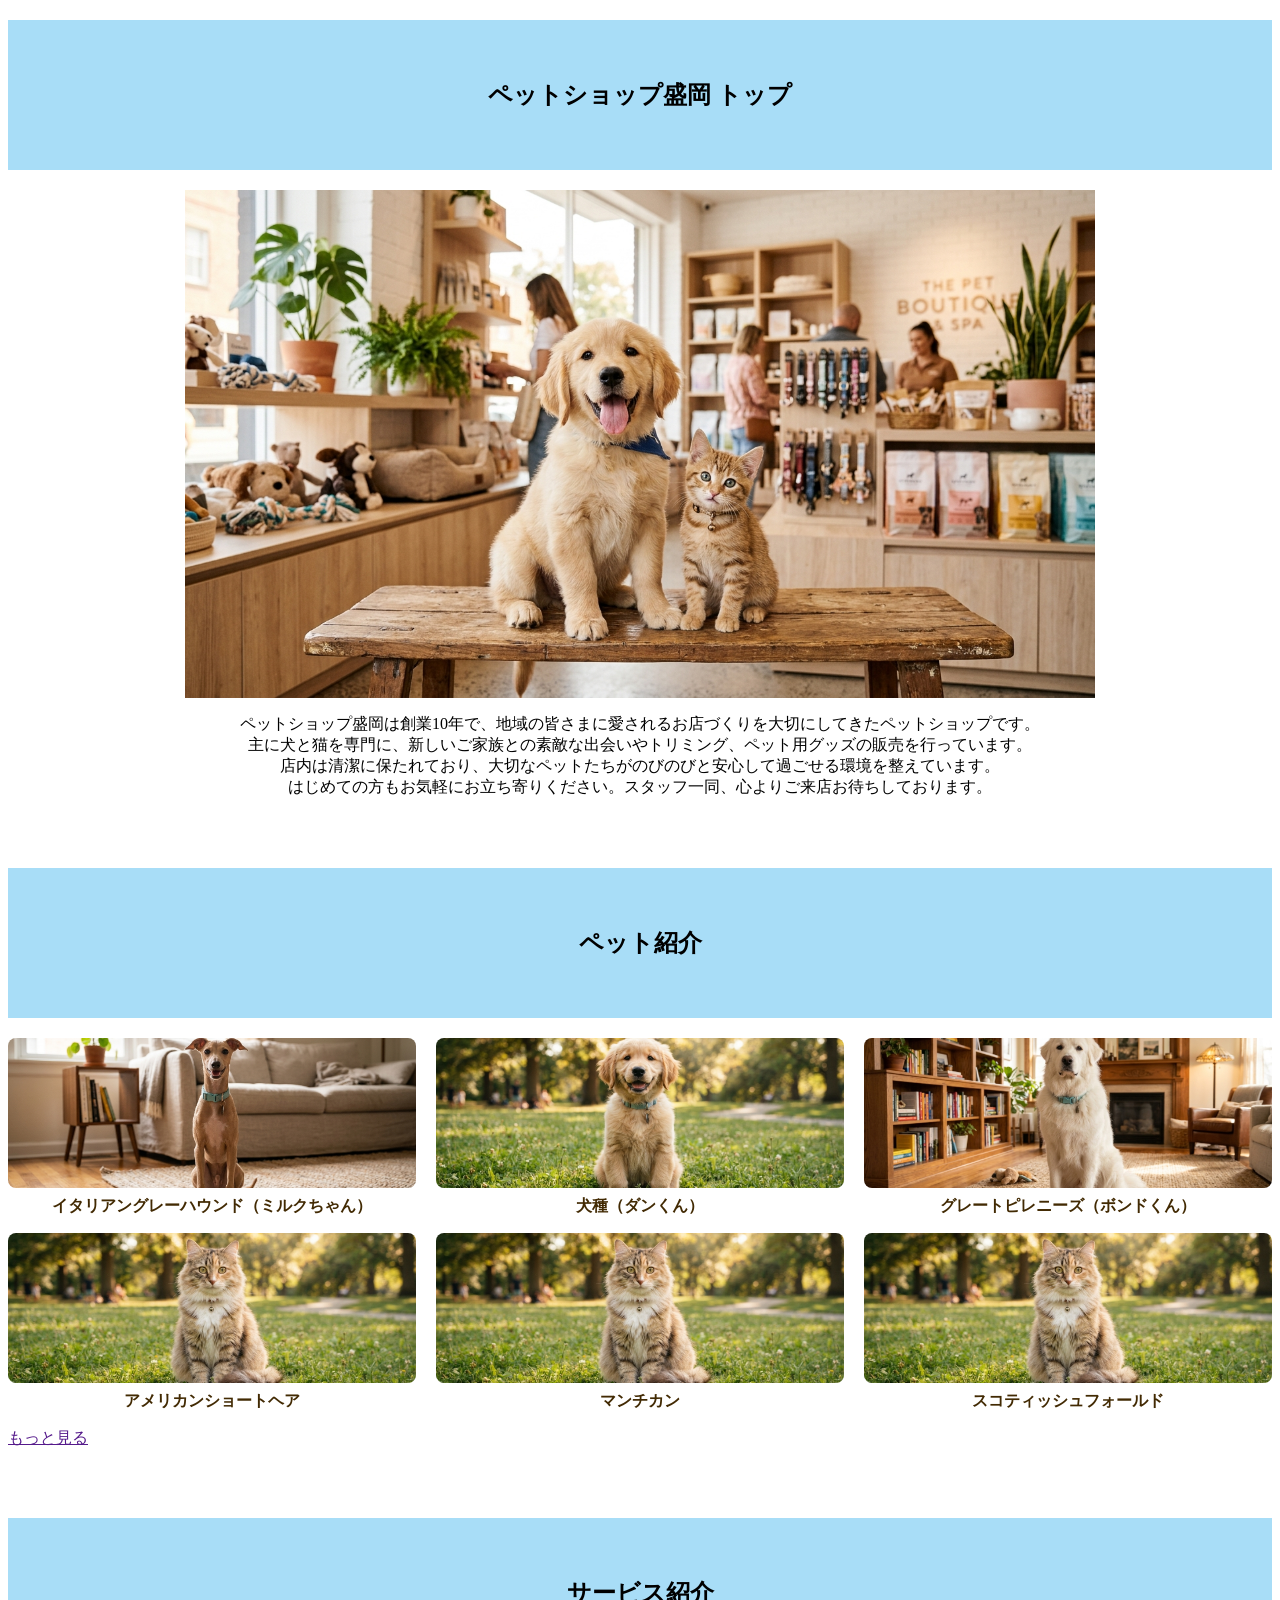
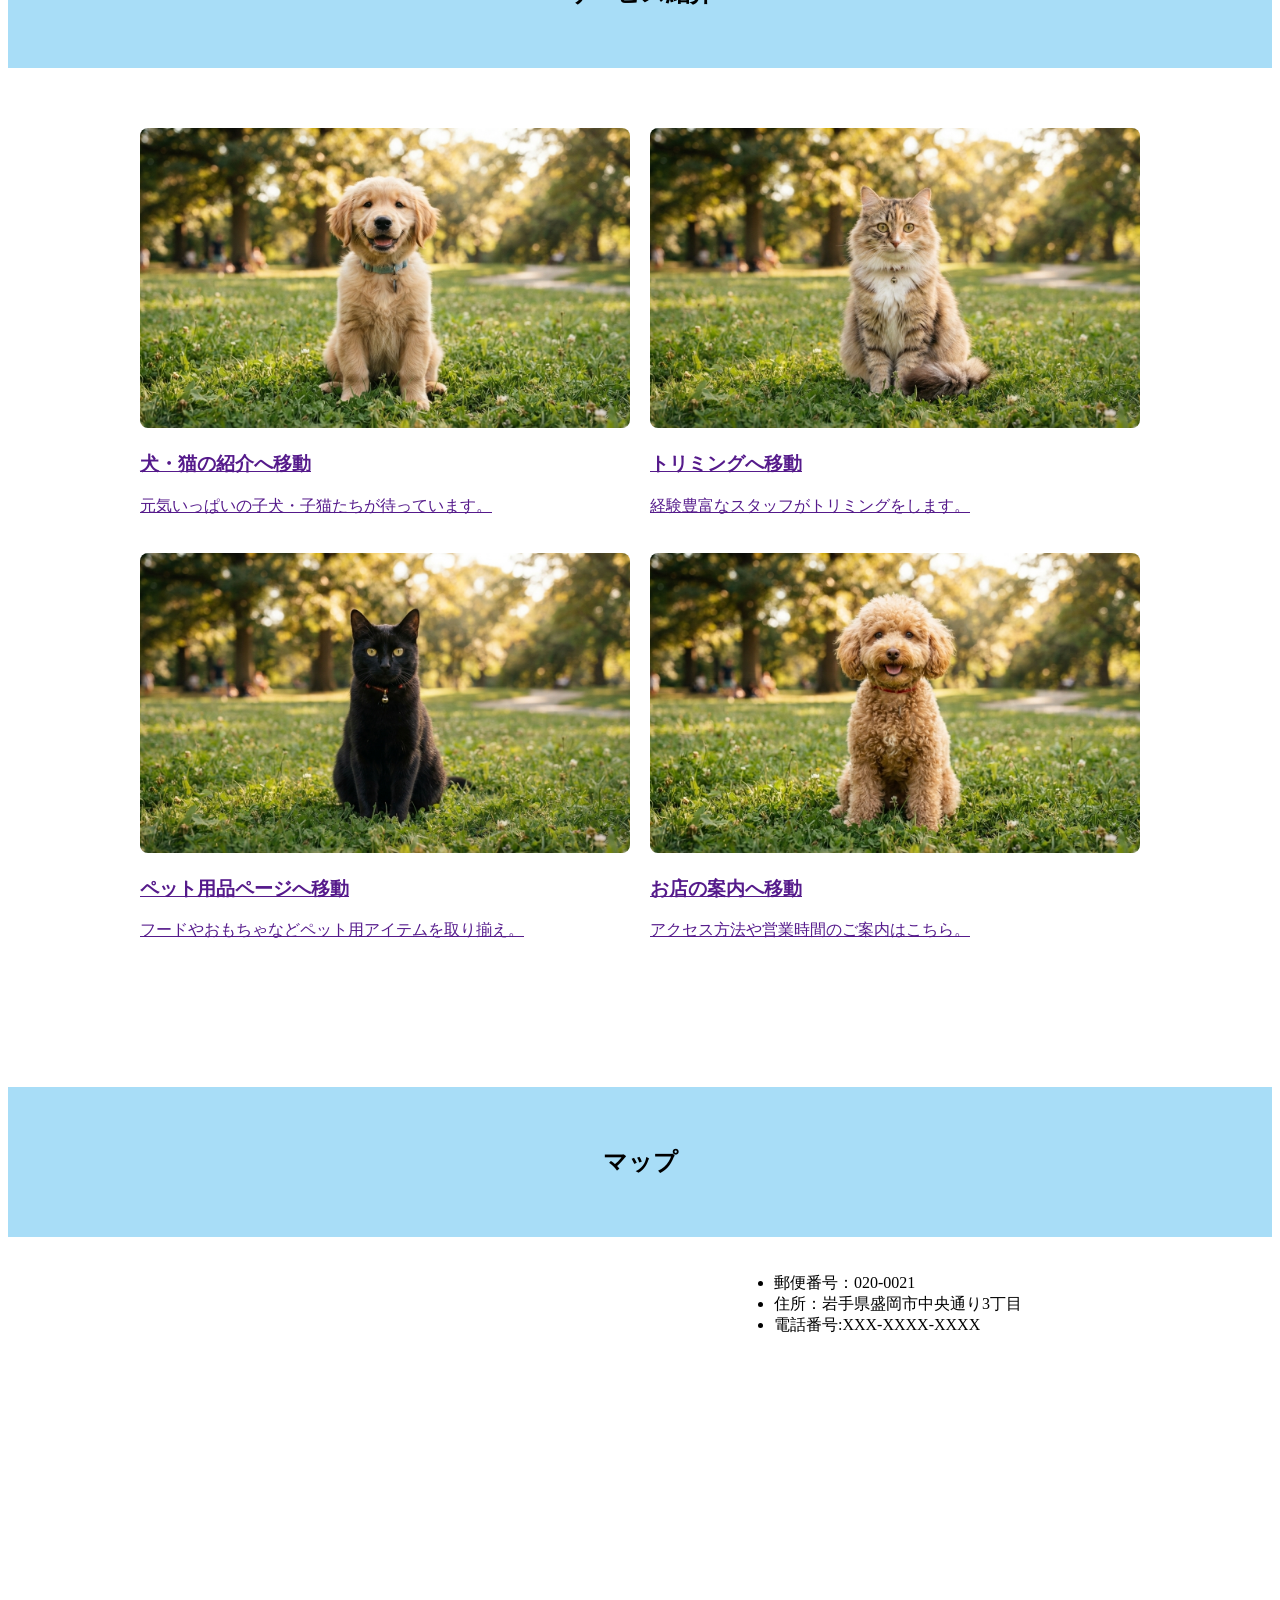
==== index.html @ 362779f0 "レイアウト、CSSなど調整" ====
<!DOCTYPE html>
<html lang="ja">
<head>
    <meta charset="UTF-8">
    <meta name="viewport" content="width=device-width, initial-scale=1.0">
    <title>ペットショップ盛岡</title>
    <link rel="stylesheet" href="css/index.css">
</head>
<body>
    <main>
        <section class="introduction">
            <h1>ペットショップ盛岡 トップ</h1>
            <img src="images/topHero.jpg" alt="犬と猫の画像">
            <p>ペットショップ盛岡は創業10年で、地域の皆さまに愛されるお店づくりを大切にしてきたペットショップです。<br>
            主に犬と猫を専門に、新しいご家族との素敵な出会いやトリミング、ペット用グッズの販売を行っています。<br>
            店内は清潔に保たれており、大切なペットたちがのびのびと安心して過ごせる環境を整えています。<br>
            はじめての方もお気軽にお立ち寄りください。スタッフ一同、心よりご来店お待ちしております。<br>
            </p>
        </section>
        
        <section class="pickUp">
            <h1>ペット紹介</h1>
            
            <section class="dogs">
                <div class="card">
                    <img src="images/dog4.jpg" alt="犬の画像4">
                    <p>イタリアングレーハウンド（ミルクちゃん）</p>
                </div>

                <div class="card">
                    <img src="images/dog1.jpg" alt="犬の画像1">
                    <p>犬種（ダンくん）</p>
                </div>

                <div class="card">
                    <img src="images/dog5.jpg" alt="犬の画像5">
                    <p>グレートピレニーズ（ボンドくん）</p>
                </div>
            </section>

            <section class="cats">
                <div class="card">
                    <img src="images/cat1.jpg" alt="猫の画像1">
                    <p>アメリカンショートヘア</p>
                </div>
                
                <div class="card">
                    <img src="images/cat1.jpg" alt="猫の画像1">
                    <p>マンチカン</p>
                </div>
                
                <div class="card">
                    <img src="images/cat1.jpg" alt="猫の画像1">
                    <p>スコティッシュフォールド</p>
                </div>
            </section>

            <a href="" class="moreLink">もっと見る</a>
        </section>

        <!-- 子犬・子猫の紹介／トリミング／ペット用品／お店の案内 へ飛ぶリンク -->
        <section class="serviceIntroduction">
            <h1>サービス紹介</h1>
            
            <!-- ▼ この箱（serviceList）1つの中に、4つのカードを入れる ▼ -->
            <div class="serviceList">
                <a href="" class="serviceCard">
                    <img src="images/dog1.jpg" alt="犬・猫の紹介">
                    <h3>犬・猫の紹介へ移動</h3>
                    <p>元気いっぱいの子犬・子猫たちが待っています。</p>
                </a>

                <a href="" class="serviceCard">
                    <img src="images/cat1.jpg" alt="トリミング">
                    <h3>トリミングへ移動</h3>
                    <p>経験豊富なスタッフがトリミングをします。</p>
                </a>

                <a href="" class="serviceCard">
                    <img src="images/cat2.jpg" alt="ペット用品">
                    <h3>ペット用品ページへ移動</h3>
                    <p>フードやおもちゃなどペット用アイテムを取り揃え。</p>
                </a>

                <a href="" class="serviceCard">
                    <img src="images/dog2.jpg" alt="お店の案内">
                    <h3>お店の案内へ移動</h3>
                    <p>アクセス方法や営業時間のご案内はこちら。</p>
                </a>
            </div>
            <!-- ▲ ここまで ▲ -->
        </section>

        <section class="access">
            <h1>マップ</h1>
            <div class="access-content">
                <iframe src="https://www.google.com/maps/embed?pb=!1m18!1m12!1m3!1d3069.5515975599046!2d141.14021717469!3d39.70478479866505!2m3!1f0!2f0!3f0!3m2!1i1024!2i768!4f13.1!3m3!1m2!1s0x5f857630971ceb65%3A0xa71278d9c8f84080!2zTUNM55ub5bKh5oOF5aCx44OT44K444ON44K577yG44OH44K244Kk44Oz5bCC6ZaA5a2m5qChIOODh-OCtuOCpOODs-aDheWgsemkqA!5e0!3m2!1sja!2sjp!4v1793841019480!5m2!1sja!2sjp" width="600" height="450" style="border:0;" allowfullscreen="" loading="lazy" referrerpolicy="strict-origin-when-cross-origin"></iframe>
                <ul>
                    <li>郵便番号：020-0021</li>
                    <li>住所：岩手県盛岡市中央通り3丁目</li>
                    <li>電話番号:XXX-XXXX-XXXX</li>
                </ul>
            </div>
        </section>
    </main>
</body>
</html>
---- css/index.css ----
h2, h1 {
    text-align: center;
}

.introduction img{
    width: 72%;
    display: block;
    margin: 0 auto;
}

.introduction h1{
    background-color: #A8DDF7;
    height: 150px;
    display: flex;
    justify-content: center; /* 左右の真ん中へ */
    align-items: center;     /* 上下の真ん中へ */
}

.introduction p{
    text-align: center;
    padding-bottom: 50px;
}

.pickUp{
    padding-bottom: 50px;
}

.pickUp h1{
    background-color: #A8DDF7;
    height: 150px;
    display: flex;
    justify-content: center; /* 左右の真ん中へ */
    align-items: center;     /* 上下の真ん中へ */
}

.pickUp p{
    color: #422A03;
}

.dogs, .cats {
    display: flex; /* 横並び */
    justify-content: center; /*中央揃え*/
    gap: 20px;
}

.card {
    display: flex;
    flex-direction: column; /* 上下に並べる */
    align-items: center;    /* 中央揃え */
    width: 500px;           /* カード幅 */
}

.card img {
    width: 100%;            /* カード幅いっぱいに拡大 */
    height: 150px;
    object-fit: cover;
    border-radius: 8px;
}

.card p {
    margin-top: 8px;
    font-weight: bold;
    text-align: center;
}

/* セクション全体（見出しとリストを縦に並べ、全体を中央へ） */
.serviceIntroduction {
    padding-bottom: 50px;
}

.serviceIntroduction h1{
    background-color: #A8DDF7;
    height: 150px;
    display: flex;
    justify-content: center; /* 左右の真ん中へ */
    align-items: center;     /* 上下の真ん中へ */
}


/* カードを2列（上段2つ・下段2つ）に並べる */
.serviceList {
    max-width: 1000px; /* 全体の最大幅（お好みで調整してください） */
    margin: 60px auto; /* 上下に余白、左右autoで中央配置 */
    padding: 0 20px;

    display: grid;
    grid-template-columns: repeat(2, 1fr); /* 同じ幅で2列にする */
    gap: 20px; /* カード同士の隙間 */
}

.serviceList img {
    width: 100%;
    height: 300px;
    object-fit: cover; /* 画像が縦横に引き伸ばされるのを防ぐ */
    border-radius: 8px;
}

.access h1{
    background-color: #A8DDF7;
    height: 150px;
    display: flex;
    justify-content: center; /* 左右の真ん中へ */
    align-items: center;     /* 上下の真ん中へ */
}

.access-content {
    display: flex;
    justify-content: center; /* 全体を左右の中央に配置 */
    gap: 40px;               /* 地図とリストの間の余白 */
    max-width: 1000px;
    padding: 0 50px;
}

/* 地図の調整 */
.access iframe {
    width: 600px;
    height: 400px;
    border-radius: 8px;
}
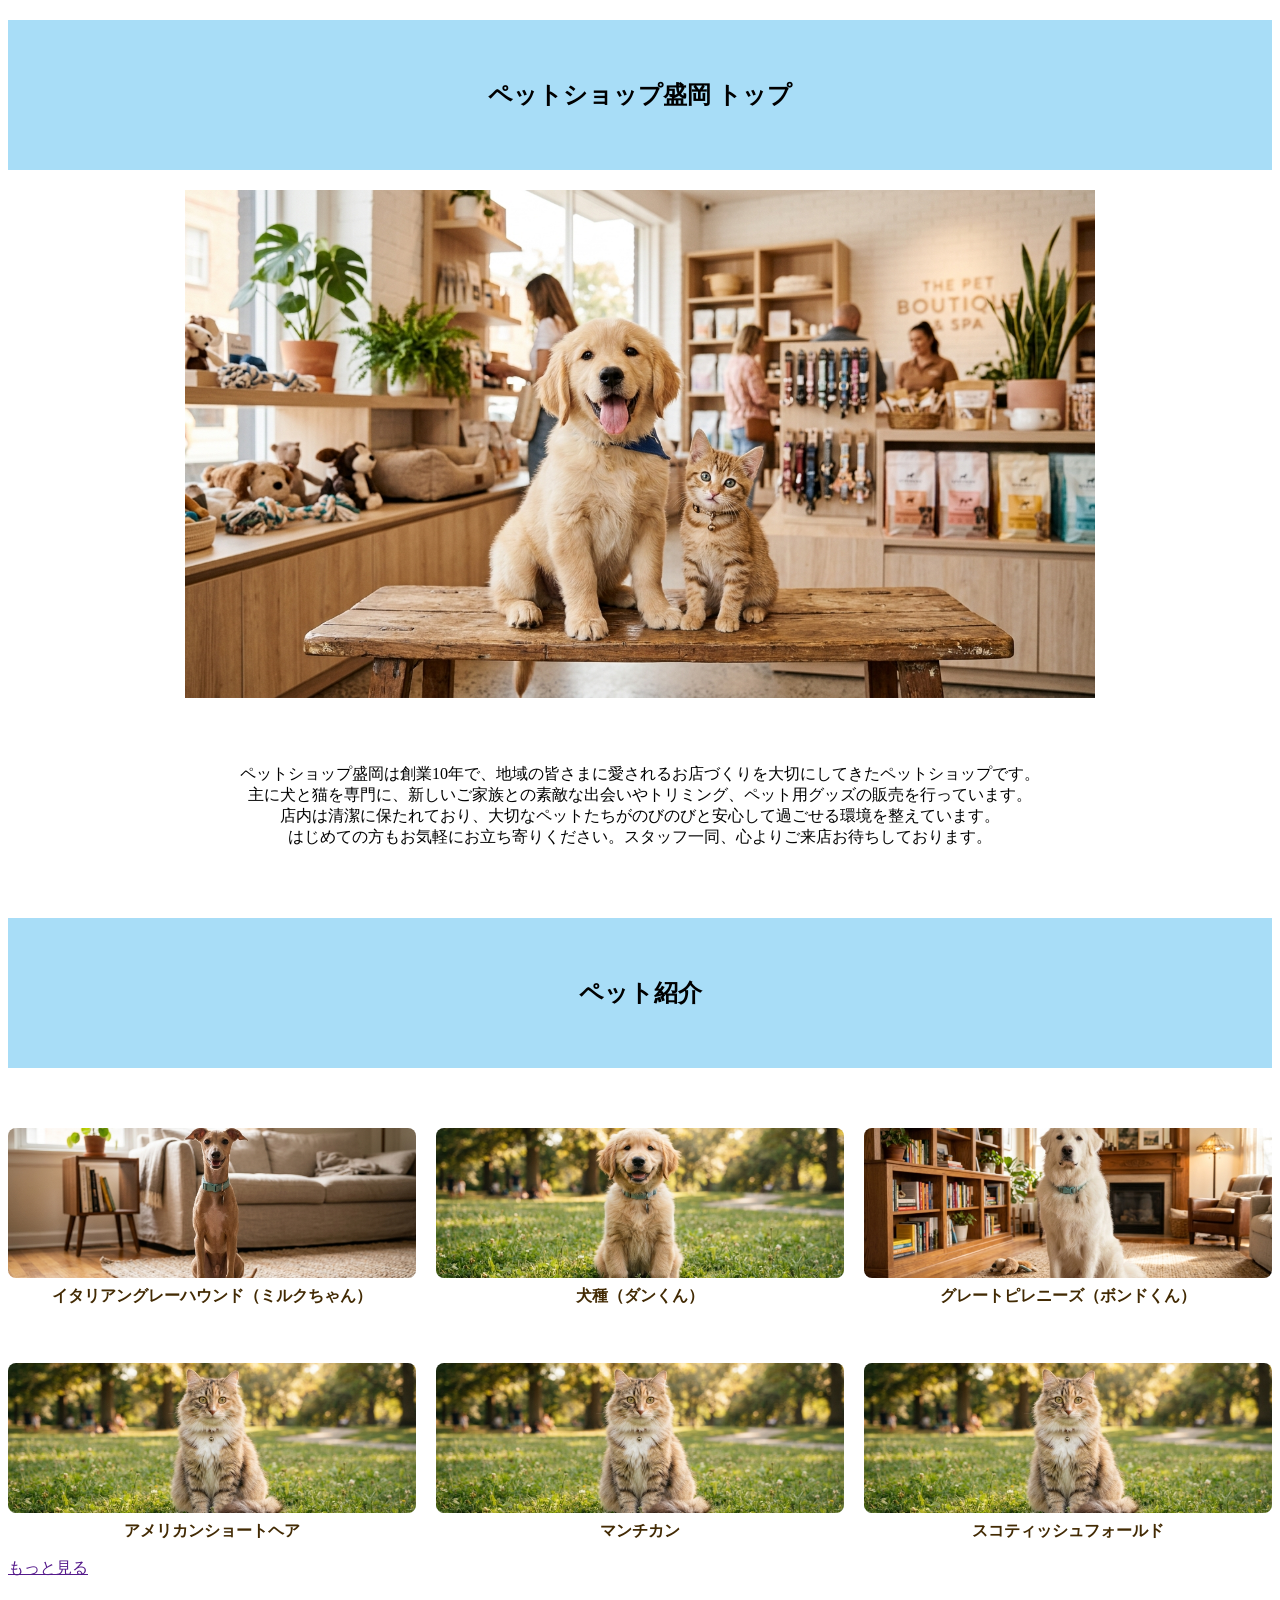
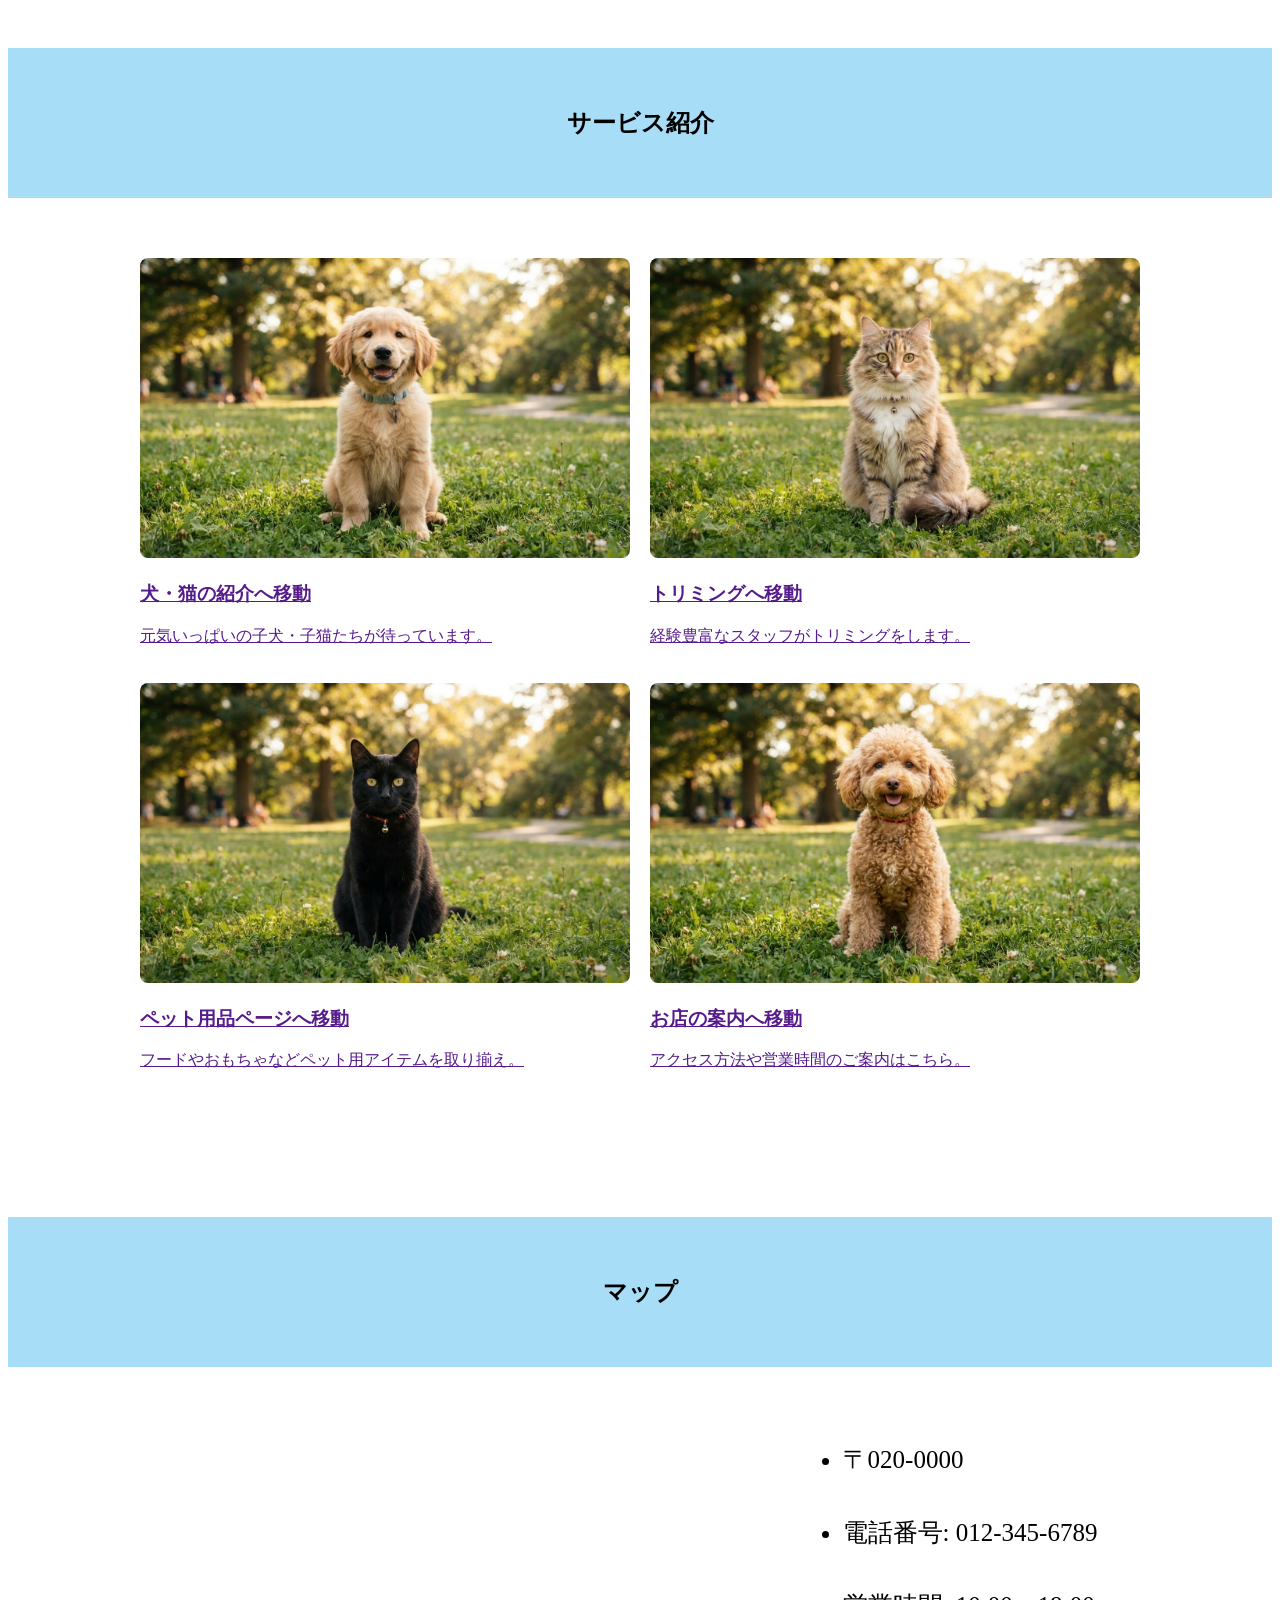
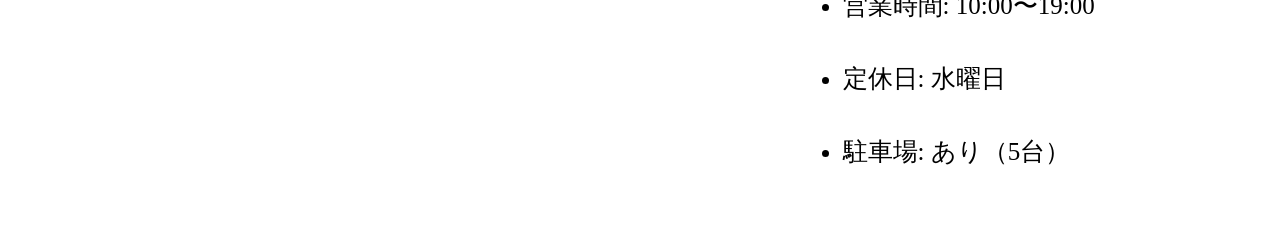
==== commit ac95982d: "アクセスの説明追加。その他パディングなどの調整。" ====
--- a/index.html
+++ b/index.html
@@ -96,9 +96,11 @@
             <div class="access-content">
                 <iframe src="https://www.google.com/maps/embed?pb=!1m18!1m12!1m3!1d3069.5515975599046!2d141.14021717469!3d39.70478479866505!2m3!1f0!2f0!3f0!3m2!1i1024!2i768!4f13.1!3m3!1m2!1s0x5f857630971ceb65%3A0xa71278d9c8f84080!2zTUNM55ub5bKh5oOF5aCx44OT44K444ON44K577yG44OH44K244Kk44Oz5bCC6ZaA5a2m5qChIOODh-OCtuOCpOODs-aDheWgsemkqA!5e0!3m2!1sja!2sjp!4v1793841019480!5m2!1sja!2sjp" width="600" height="450" style="border:0;" allowfullscreen="" loading="lazy" referrerpolicy="strict-origin-when-cross-origin"></iframe>
                 <ul>
-                    <li>郵便番号：020-0021</li>
-                    <li>住所：岩手県盛岡市中央通り3丁目</li>
-                    <li>電話番号:XXX-XXXX-XXXX</li>
+                    <li>〒020-0000</li>
+                    <li>電話番号: 012-345-6789</li>
+                    <li>営業時間: 10:00〜19:00</li>
+                    <li>定休日: 水曜日</li>
+                    <li>駐車場: あり（5台）</li>
                 </ul>
             </div>
         </section>
--- a/css/index.css
+++ b/css/index.css
@@ -19,6 +19,7 @@
 .introduction p{
     text-align: center;
     padding-bottom: 50px;
+    padding-top: 50px;
 }
 
 .pickUp{
@@ -45,6 +46,7 @@
 
 .card {
     display: flex;
+    padding-top: 40px;
     flex-direction: column; /* 上下に並べる */
     align-items: center;    /* 中央揃え */
     width: 500px;           /* カード幅 */
@@ -63,7 +65,6 @@
     text-align: center;
 }
 
-/* セクション全体（見出しとリストを縦に並べ、全体を中央へ） */
 .serviceIntroduction {
     padding-bottom: 50px;
 }
@@ -77,14 +78,13 @@
 }
 
 
-/* カードを2列（上段2つ・下段2つ）に並べる */
 .serviceList {
-    max-width: 1000px; /* 全体の最大幅（お好みで調整してください） */
+    max-width: 1000px; /* 全体の最大幅 */
     margin: 60px auto; /* 上下に余白、左右autoで中央配置 */
     padding: 0 20px;
 
     display: grid;
-    grid-template-columns: repeat(2, 1fr); /* 同じ幅で2列にする */
+    grid-template-columns: 1fr 1fr; /* 同じ幅で2列にする */
     gap: 20px; /* カード同士の隙間 */
 }
 
@@ -106,9 +106,14 @@
 .access-content {
     display: flex;
     justify-content: center; /* 全体を左右の中央に配置 */
-    gap: 40px;               /* 地図とリストの間の余白 */
-    max-width: 1000px;
+    gap: 20px;               /* 地図とリストの間の余白 */
     padding: 0 50px;
+    padding-top: 40px;
+}
+
+.access-content li{
+    font-size: 25px;
+    padding-bottom: 40px;
 }
 
 /* 地図の調整 */
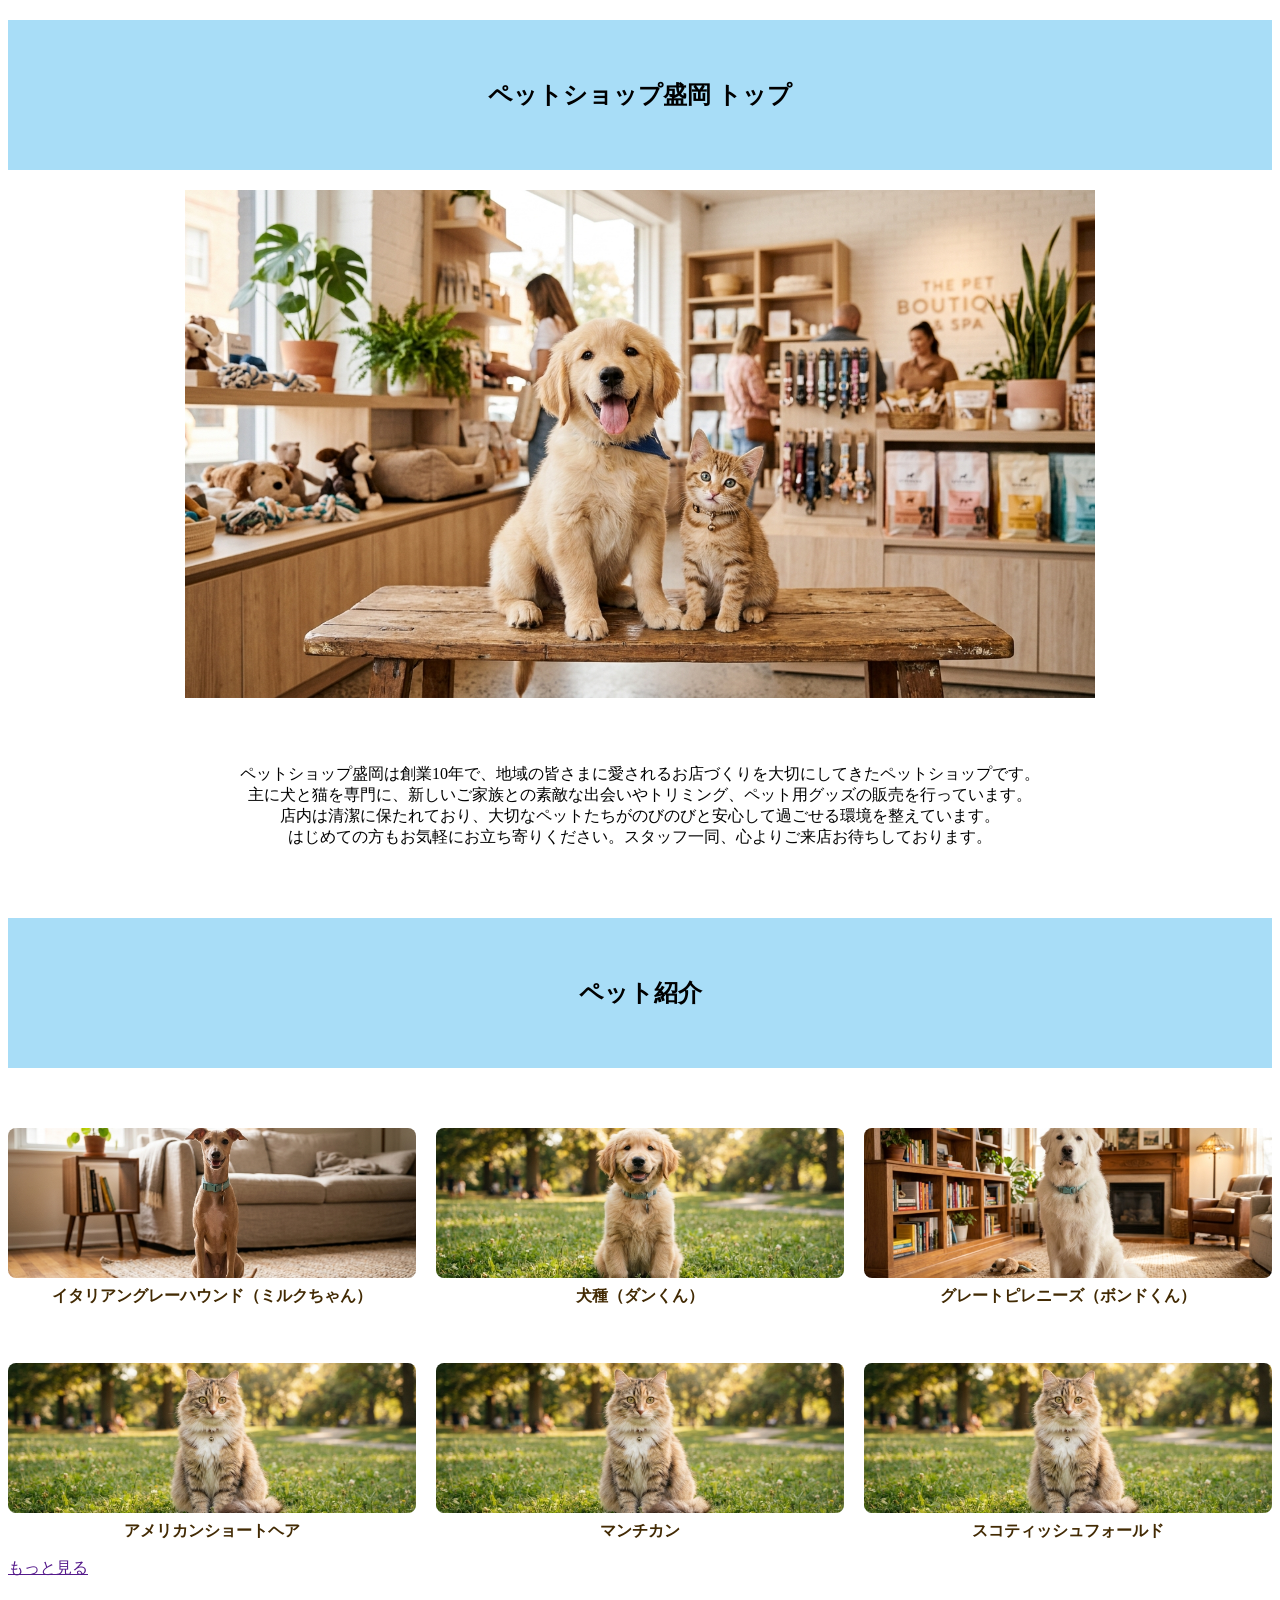
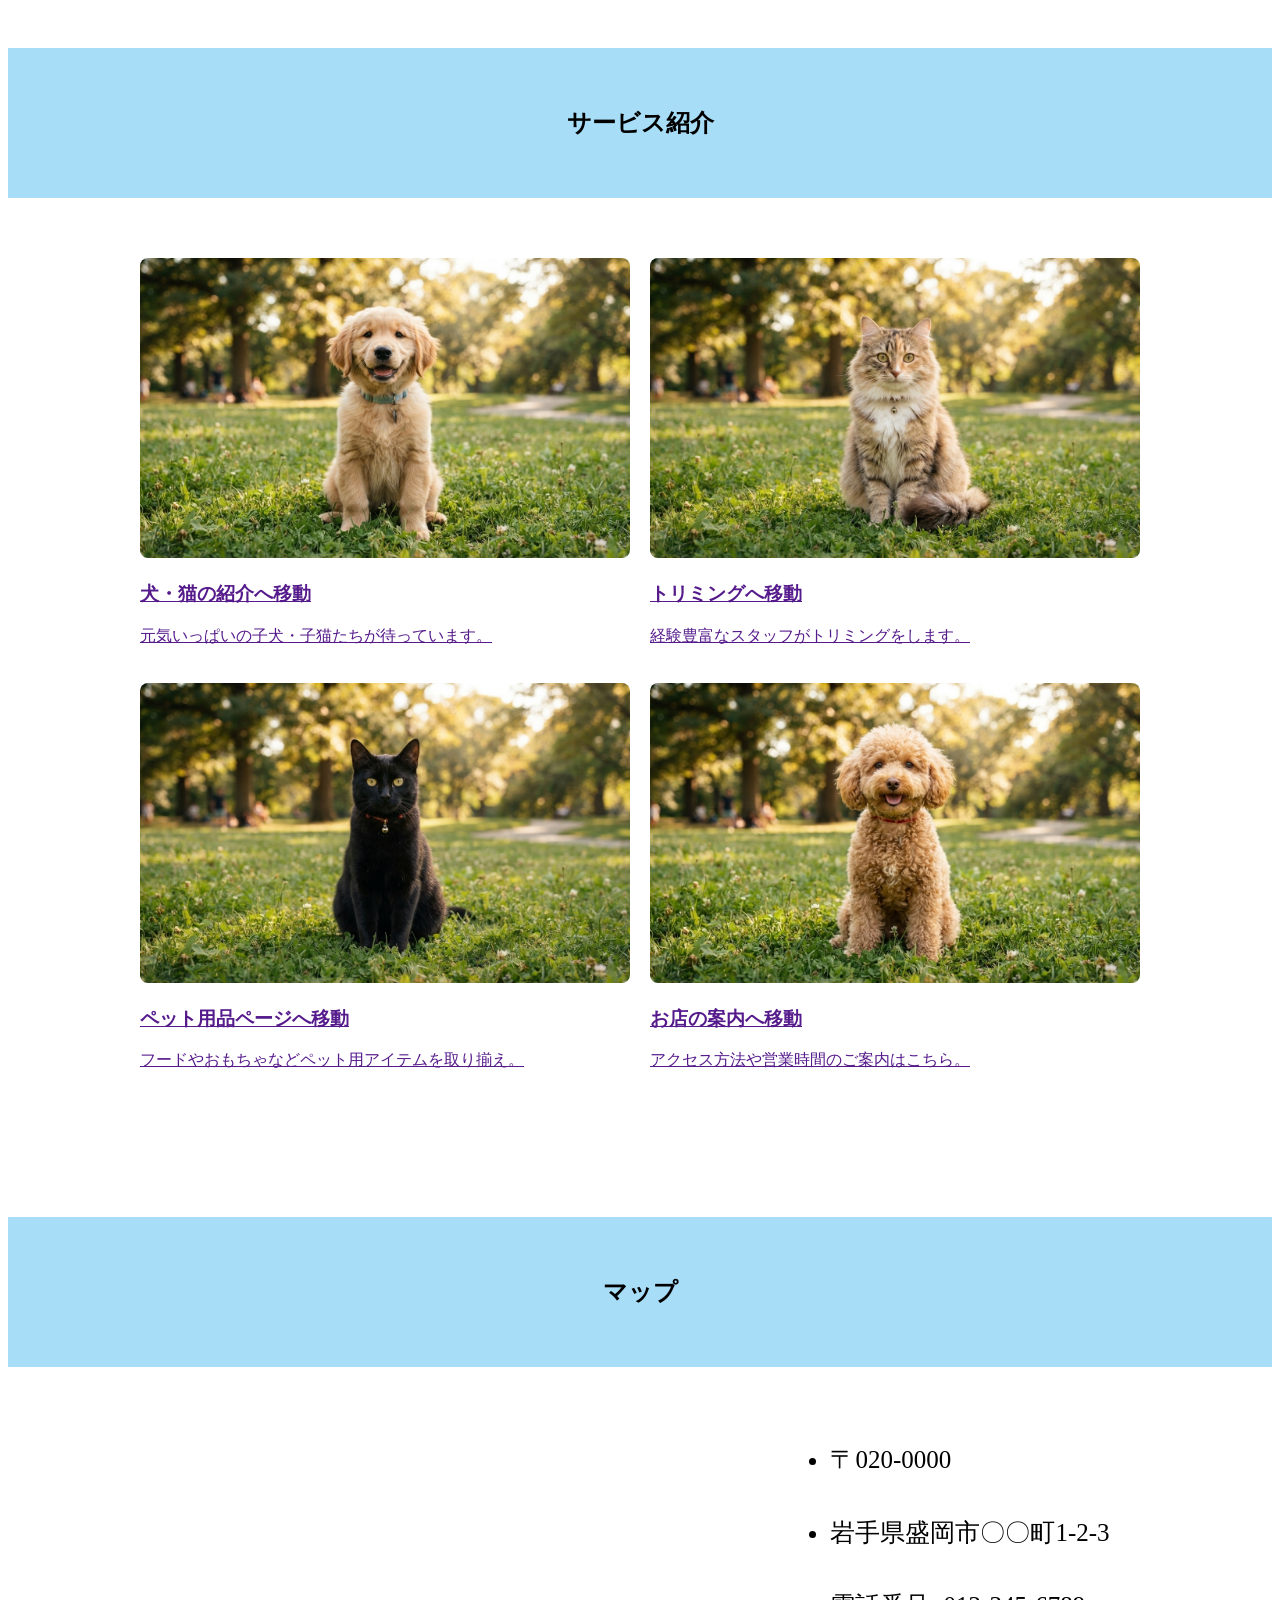
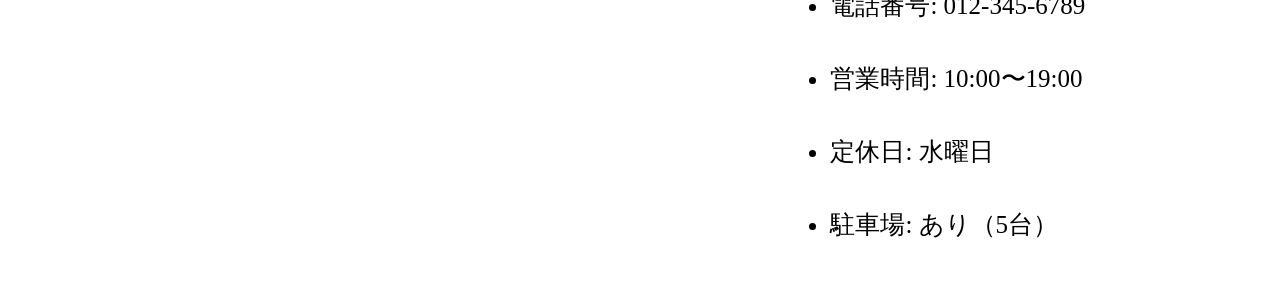
==== commit 60a6d4f9: "アクセスに住所追加" ====
--- a/index.html
+++ b/index.html
@@ -97,6 +97,7 @@
                 <iframe src="https://www.google.com/maps/embed?pb=!1m18!1m12!1m3!1d3069.5515975599046!2d141.14021717469!3d39.70478479866505!2m3!1f0!2f0!3f0!3m2!1i1024!2i768!4f13.1!3m3!1m2!1s0x5f857630971ceb65%3A0xa71278d9c8f84080!2zTUNM55ub5bKh5oOF5aCx44OT44K444ON44K577yG44OH44K244Kk44Oz5bCC6ZaA5a2m5qChIOODh-OCtuOCpOODs-aDheWgsemkqA!5e0!3m2!1sja!2sjp!4v1793841019480!5m2!1sja!2sjp" width="600" height="450" style="border:0;" allowfullscreen="" loading="lazy" referrerpolicy="strict-origin-when-cross-origin"></iframe>
                 <ul>
                     <li>〒020-0000</li>
+                    <li>岩手県盛岡市〇〇町1-2-3</li>
                     <li>電話番号: 012-345-6789</li>
                     <li>営業時間: 10:00〜19:00</li>
                     <li>定休日: 水曜日</li>
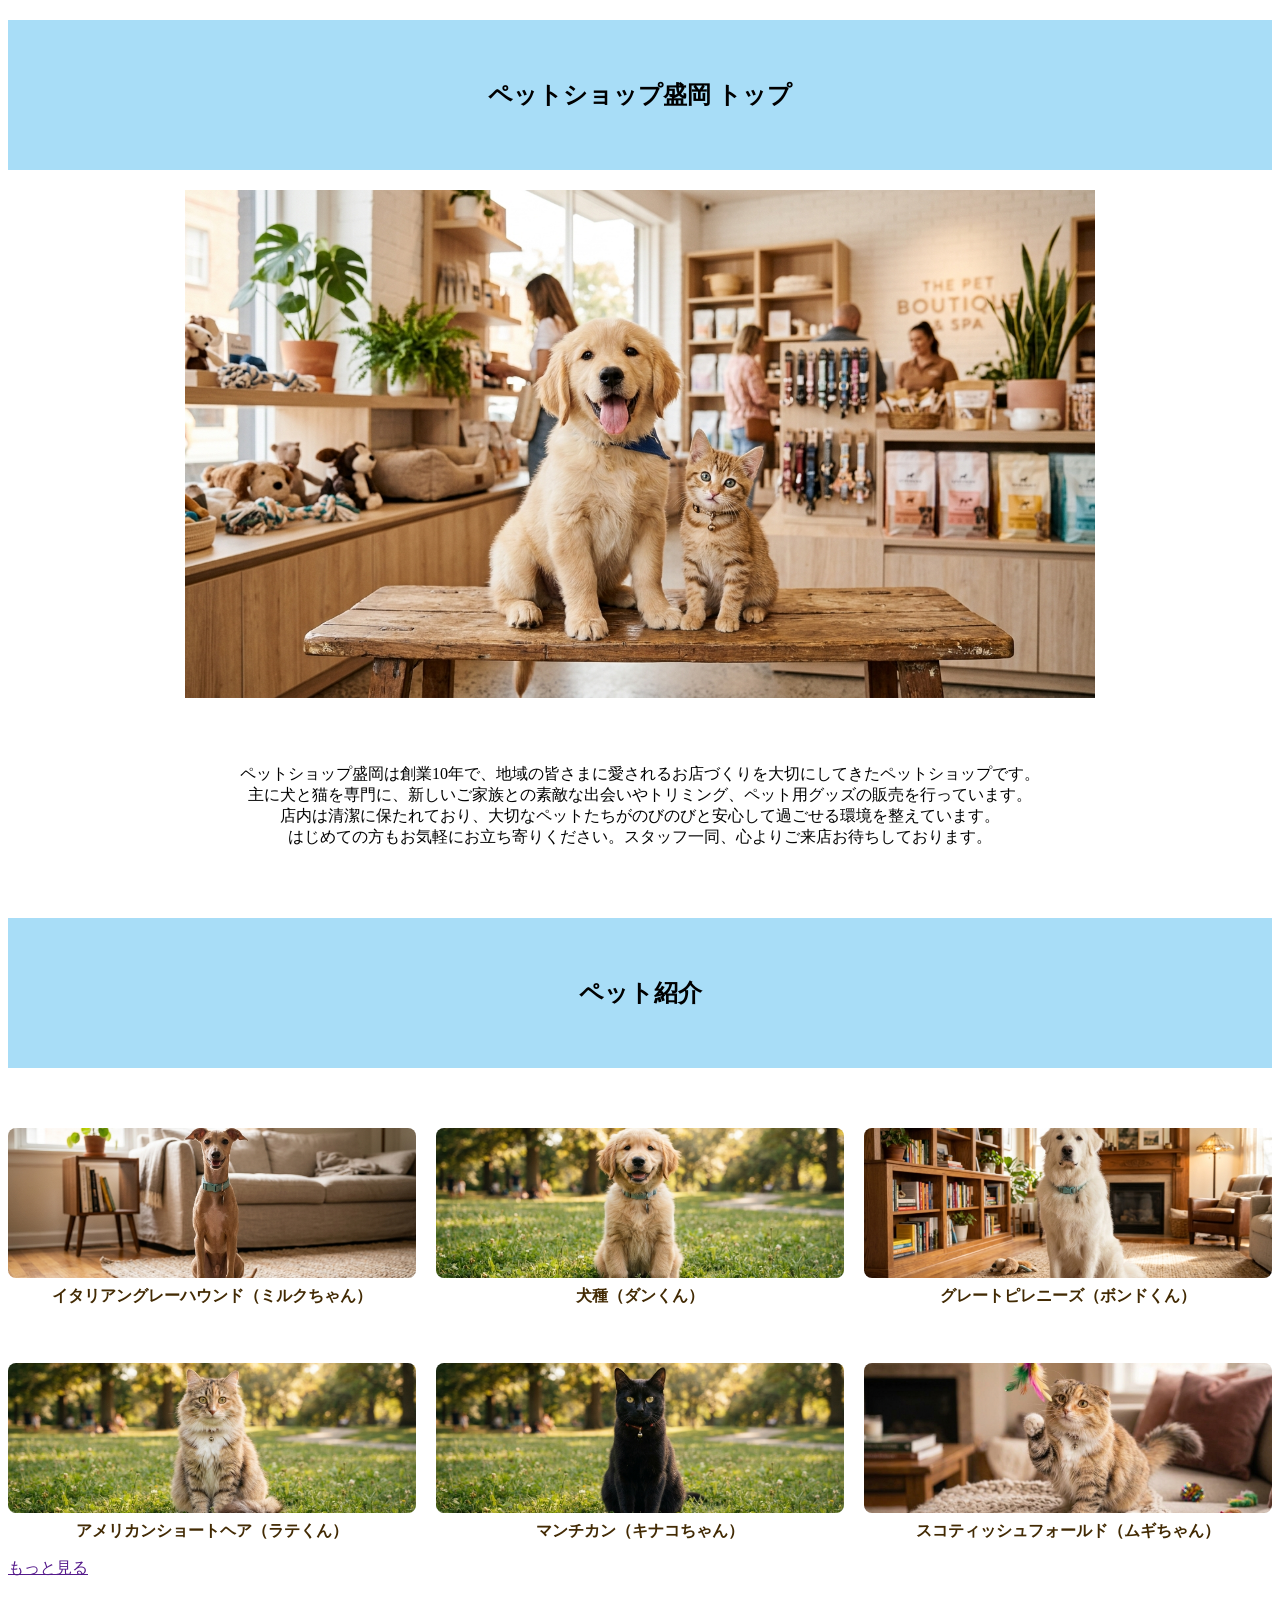
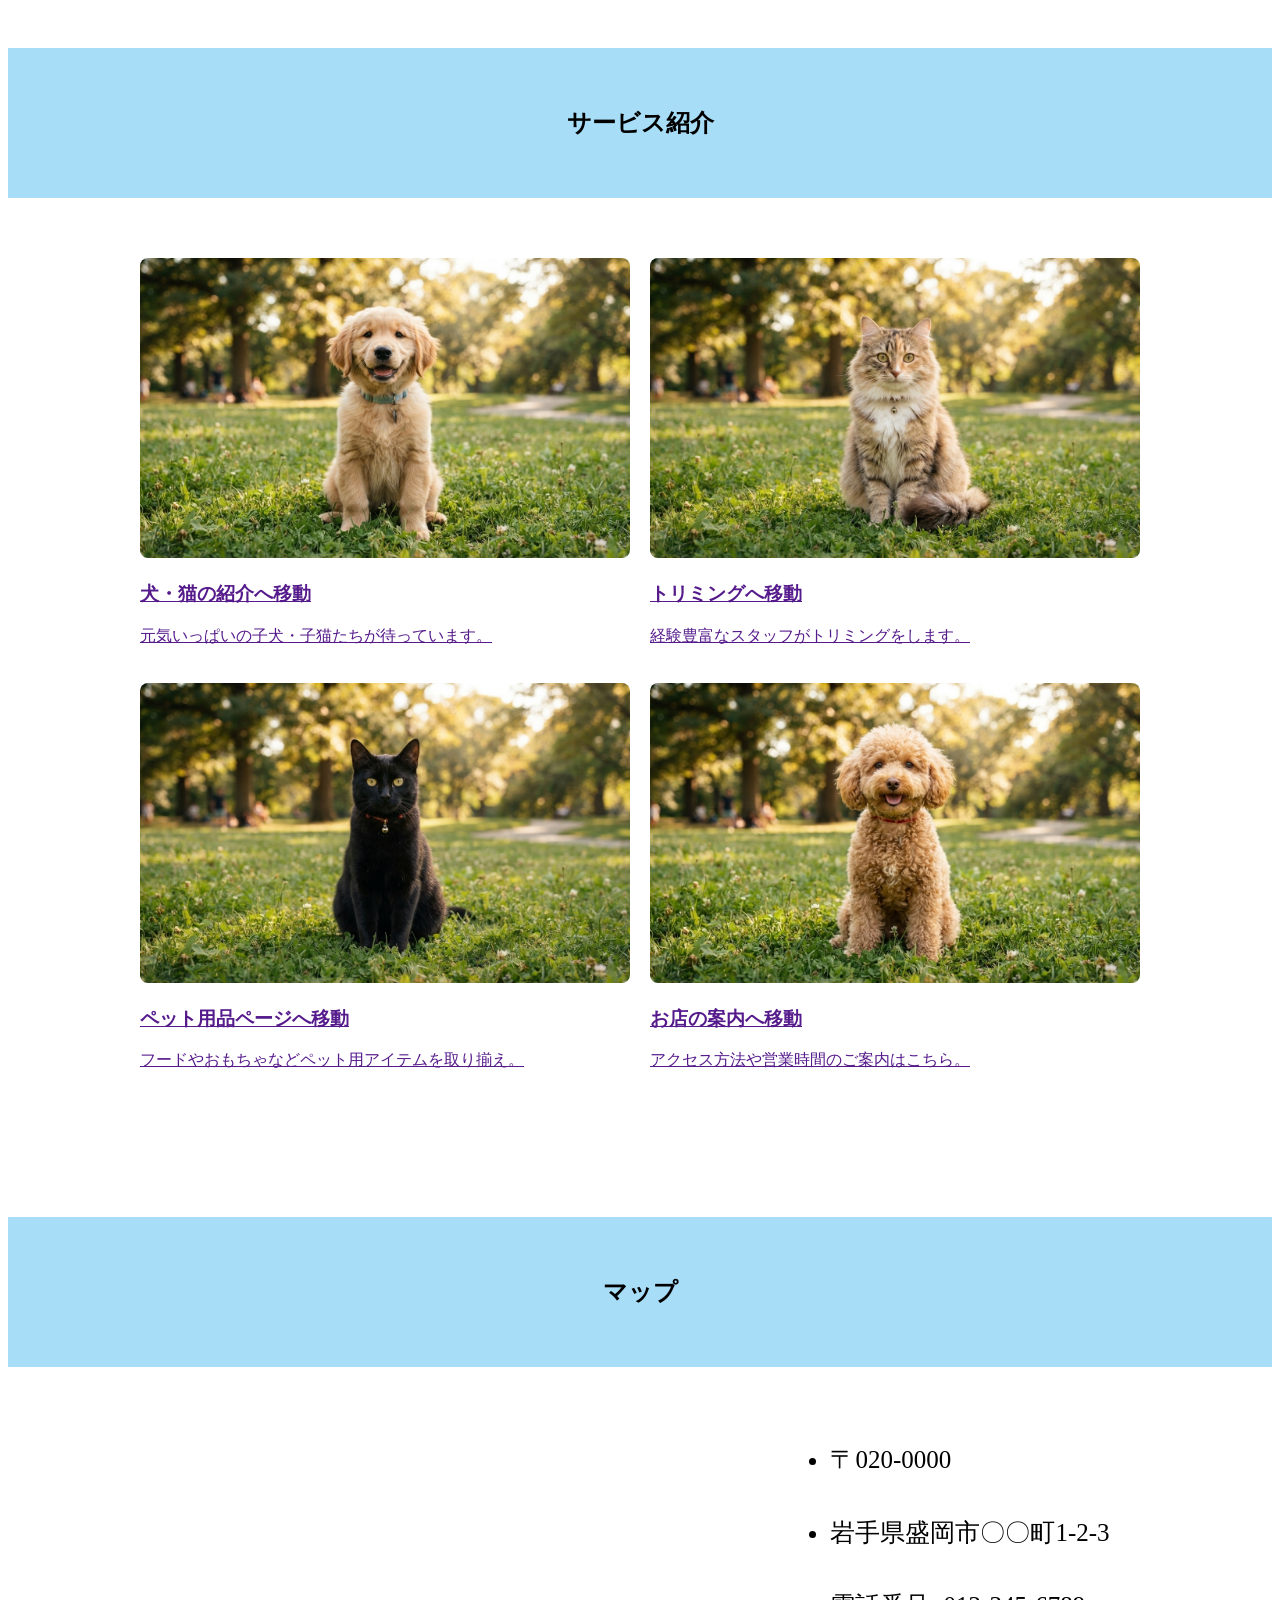
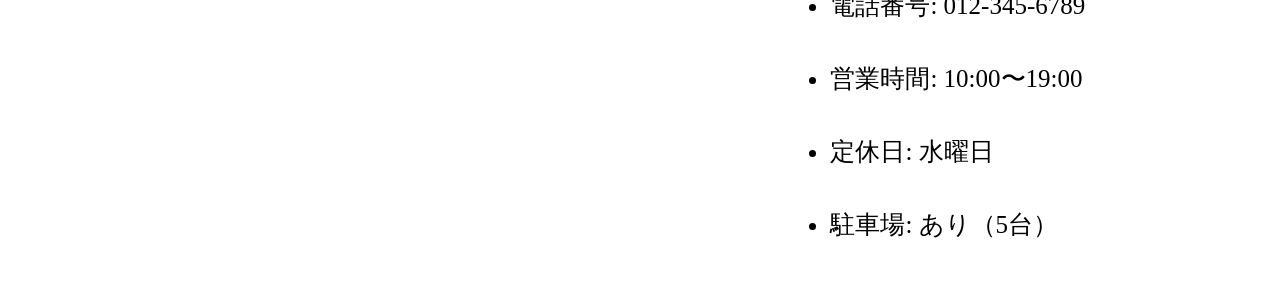
==== commit 30fd7f8e: "猫の画像差し替え" ====
--- a/index.html
+++ b/index.html
@@ -41,17 +41,17 @@
             <section class="cats">
                 <div class="card">
                     <img src="images/cat1.jpg" alt="猫の画像1">
-                    <p>アメリカンショートヘア</p>
+                    <p>アメリカンショートヘア（ラテくん）</p>
                 </div>
                 
                 <div class="card">
-                    <img src="images/cat1.jpg" alt="猫の画像1">
-                    <p>マンチカン</p>
+                    <img src="images/cat2.jpg" alt="猫の画像1">
+                    <p>マンチカン（キナコちゃん）</p>
                 </div>
                 
                 <div class="card">
-                    <img src="images/cat1.jpg" alt="猫の画像1">
-                    <p>スコティッシュフォールド</p>
+                    <img src="images/cat3.jpg" alt="猫の画像1">
+                    <p>スコティッシュフォールド（ムギちゃん）</p>
                 </div>
             </section>
 
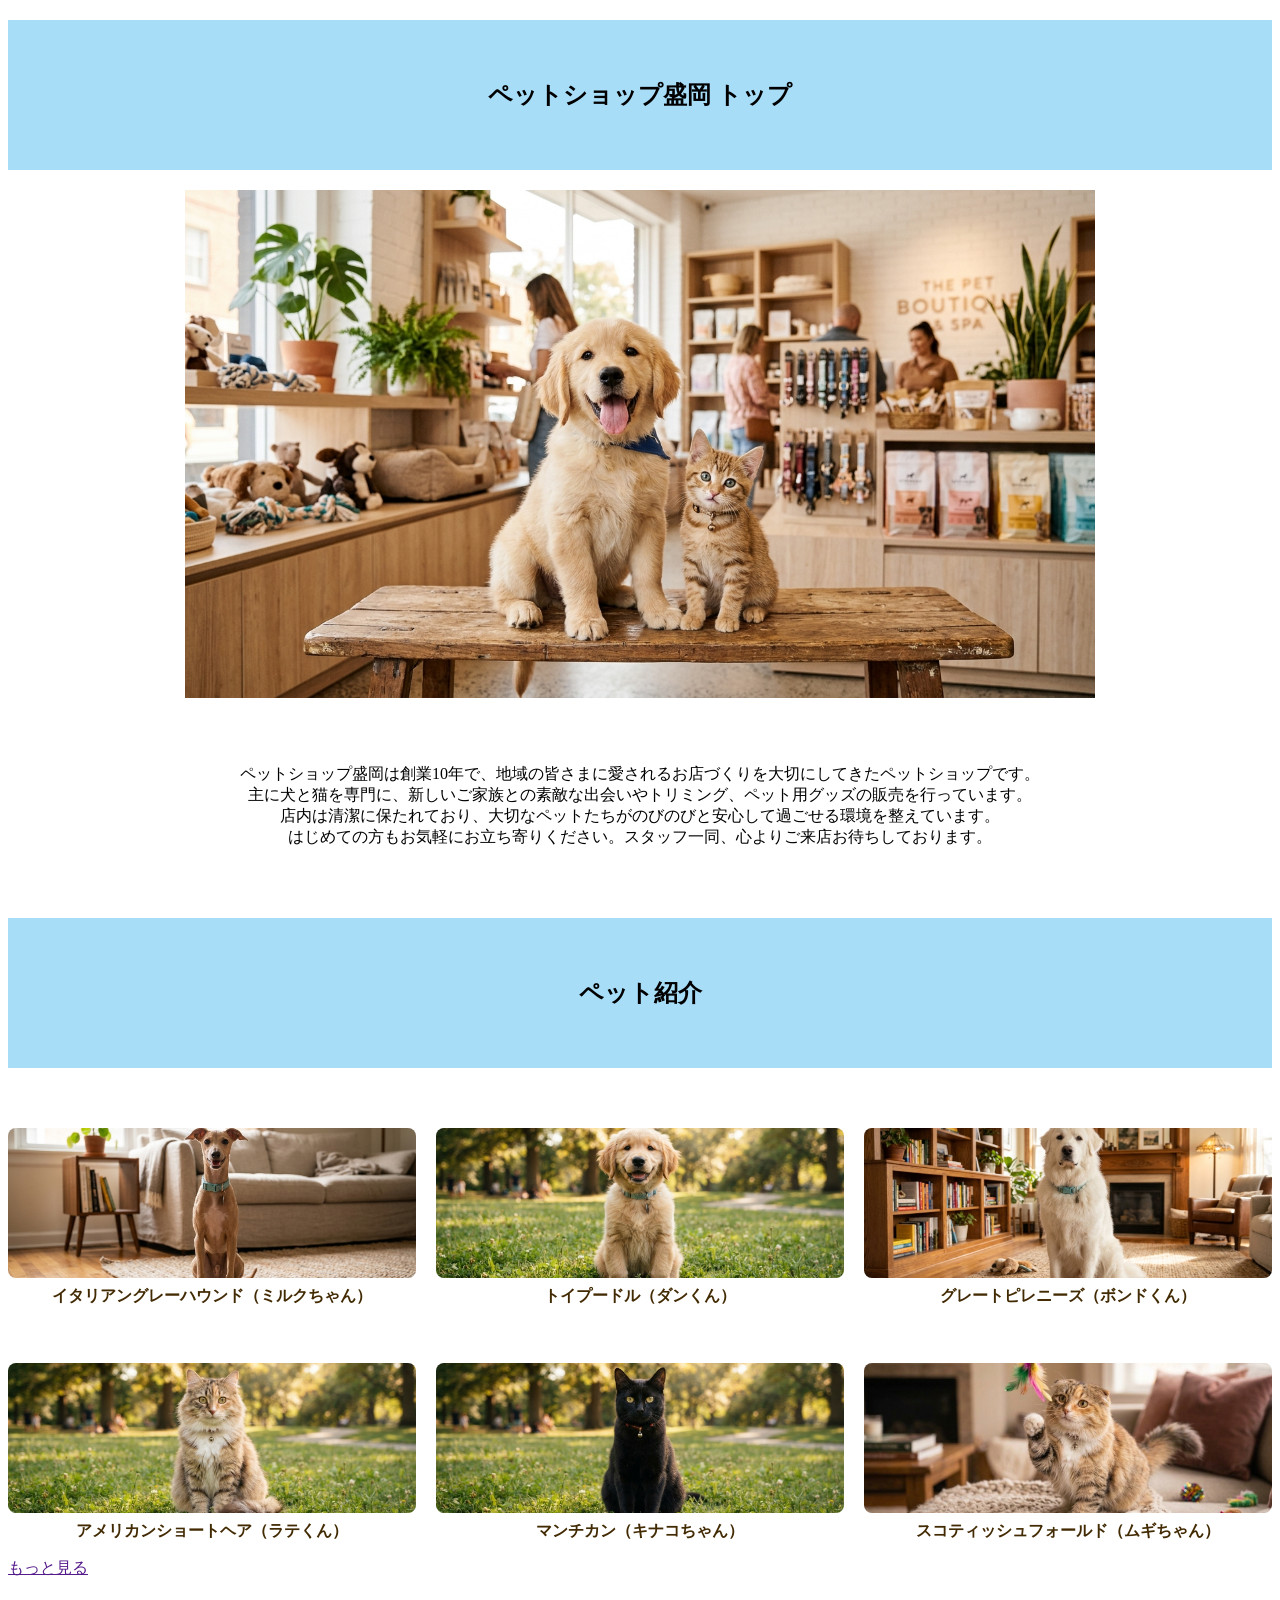
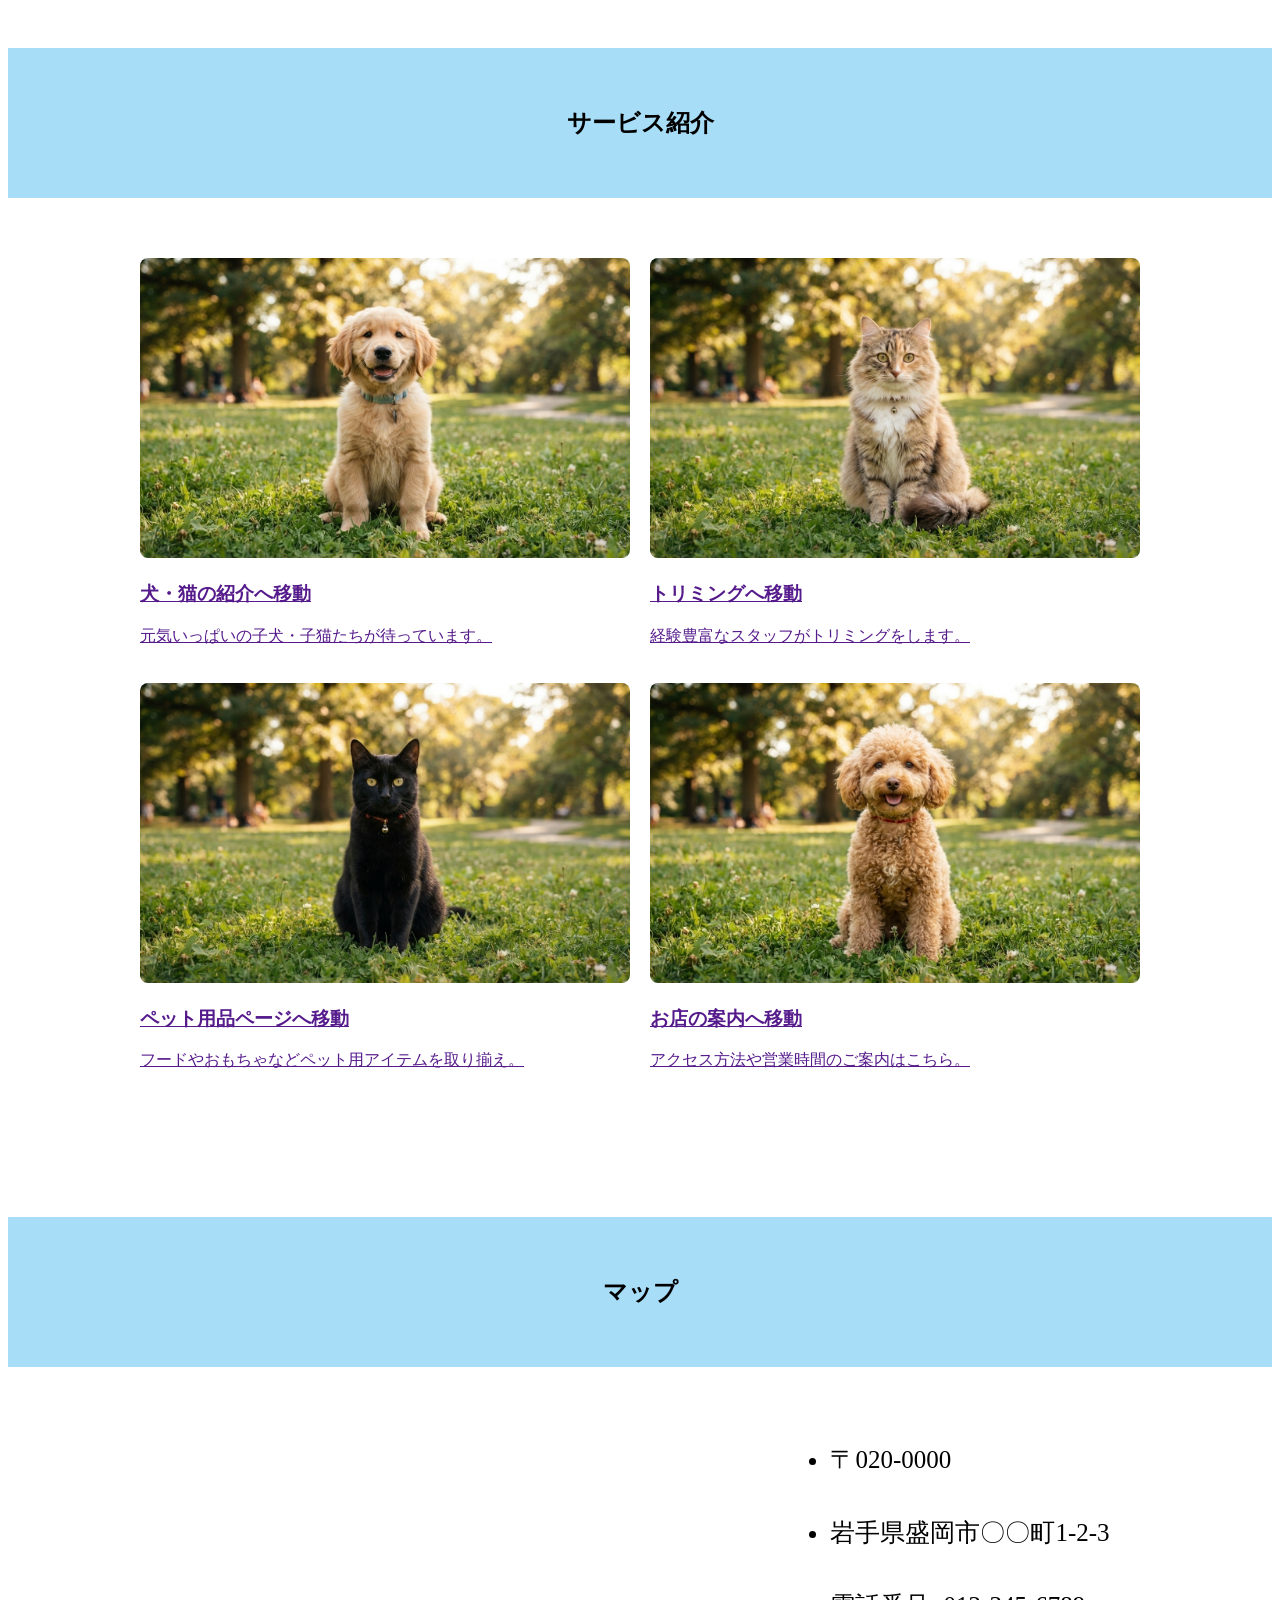
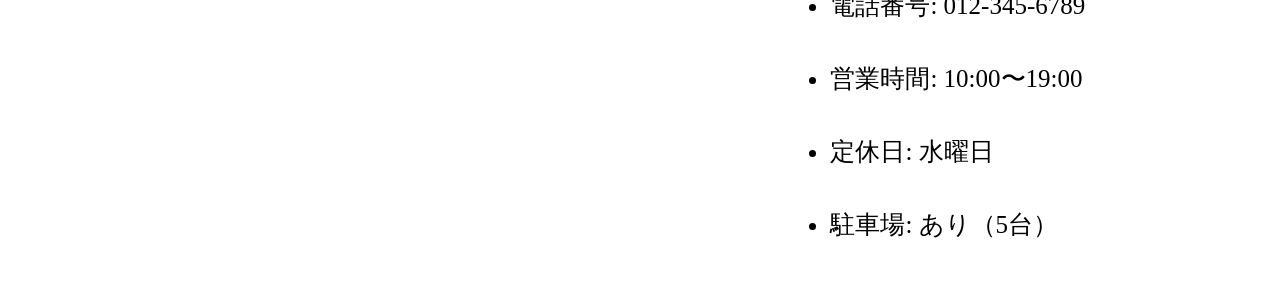
==== commit 48de94cb: "犬種の名前修正（犬種＝＞トイプードル）" ====
--- a/index.html
+++ b/index.html
@@ -29,7 +29,7 @@
 
                 <div class="card">
                     <img src="images/dog1.jpg" alt="犬の画像1">
-                    <p>犬種（ダンくん）</p>
+                    <p>トイプードル（ダンくん）</p>
                 </div>
 
                 <div class="card">
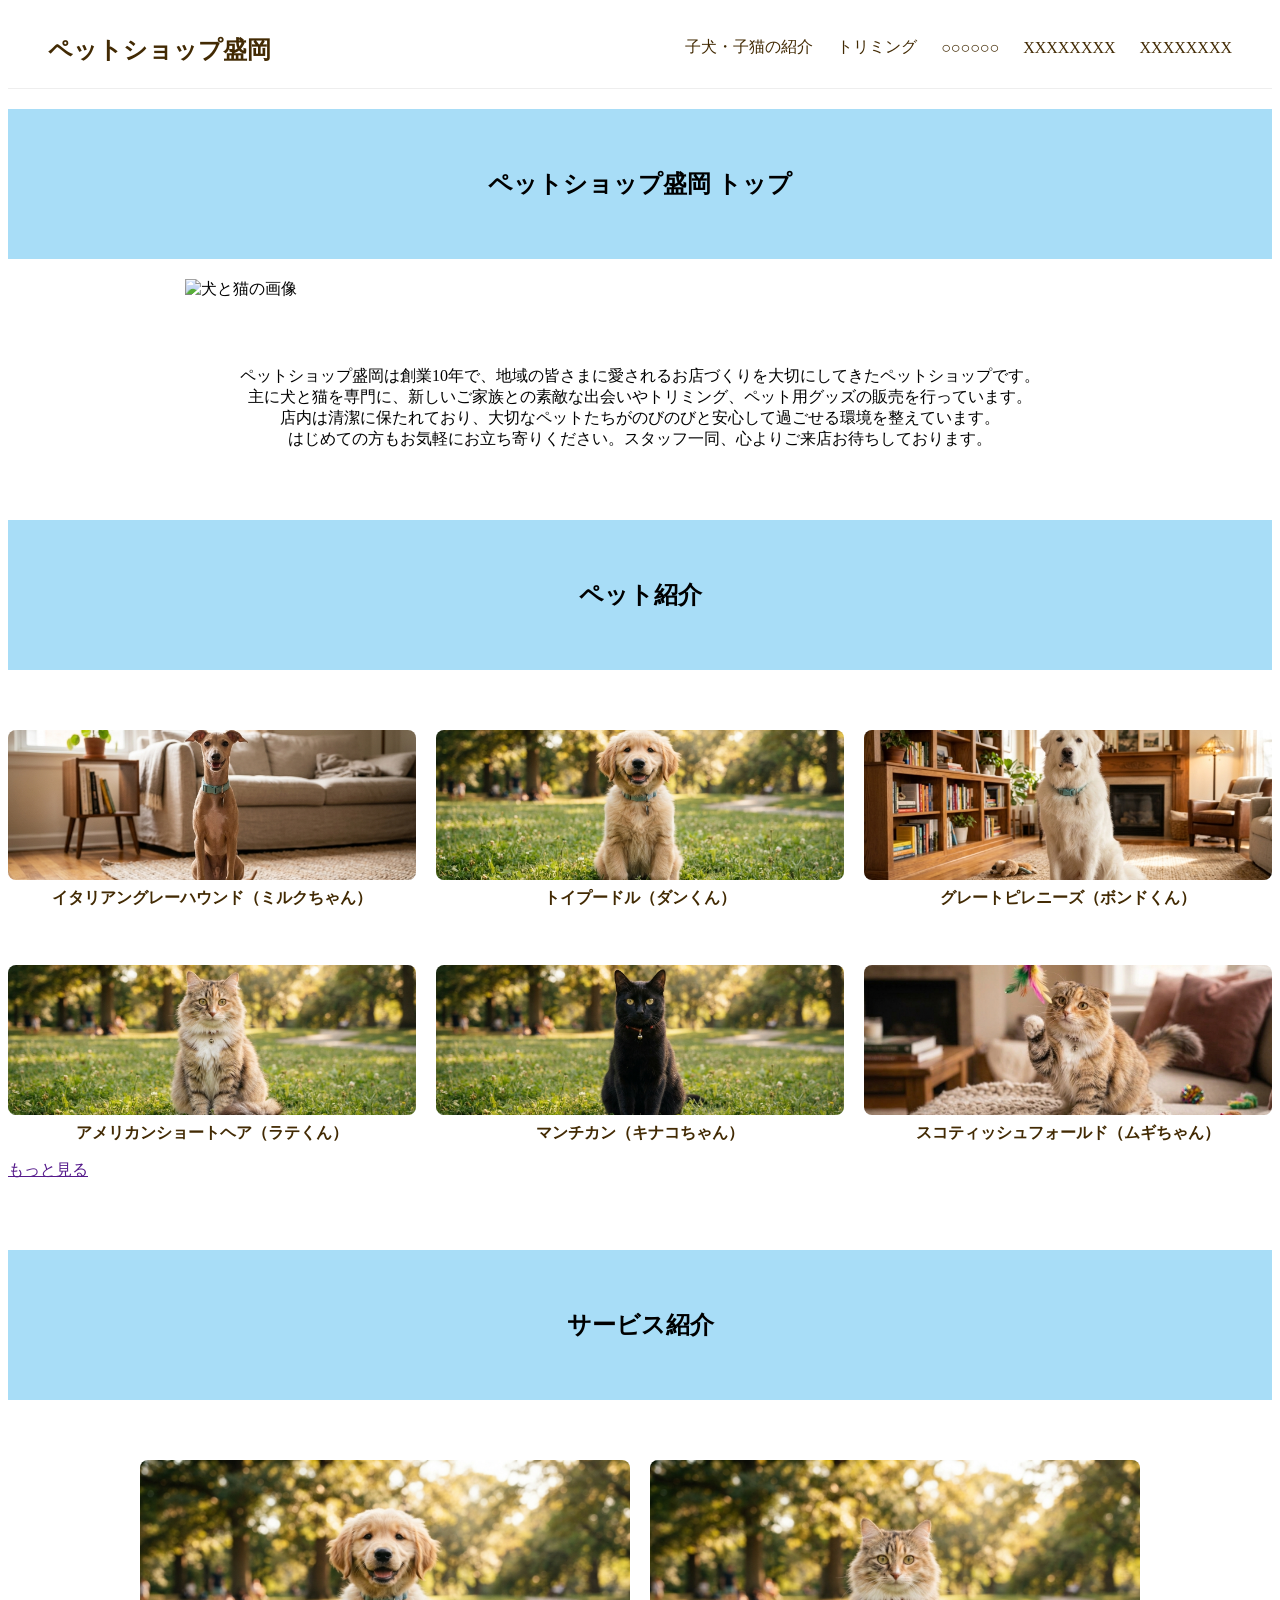
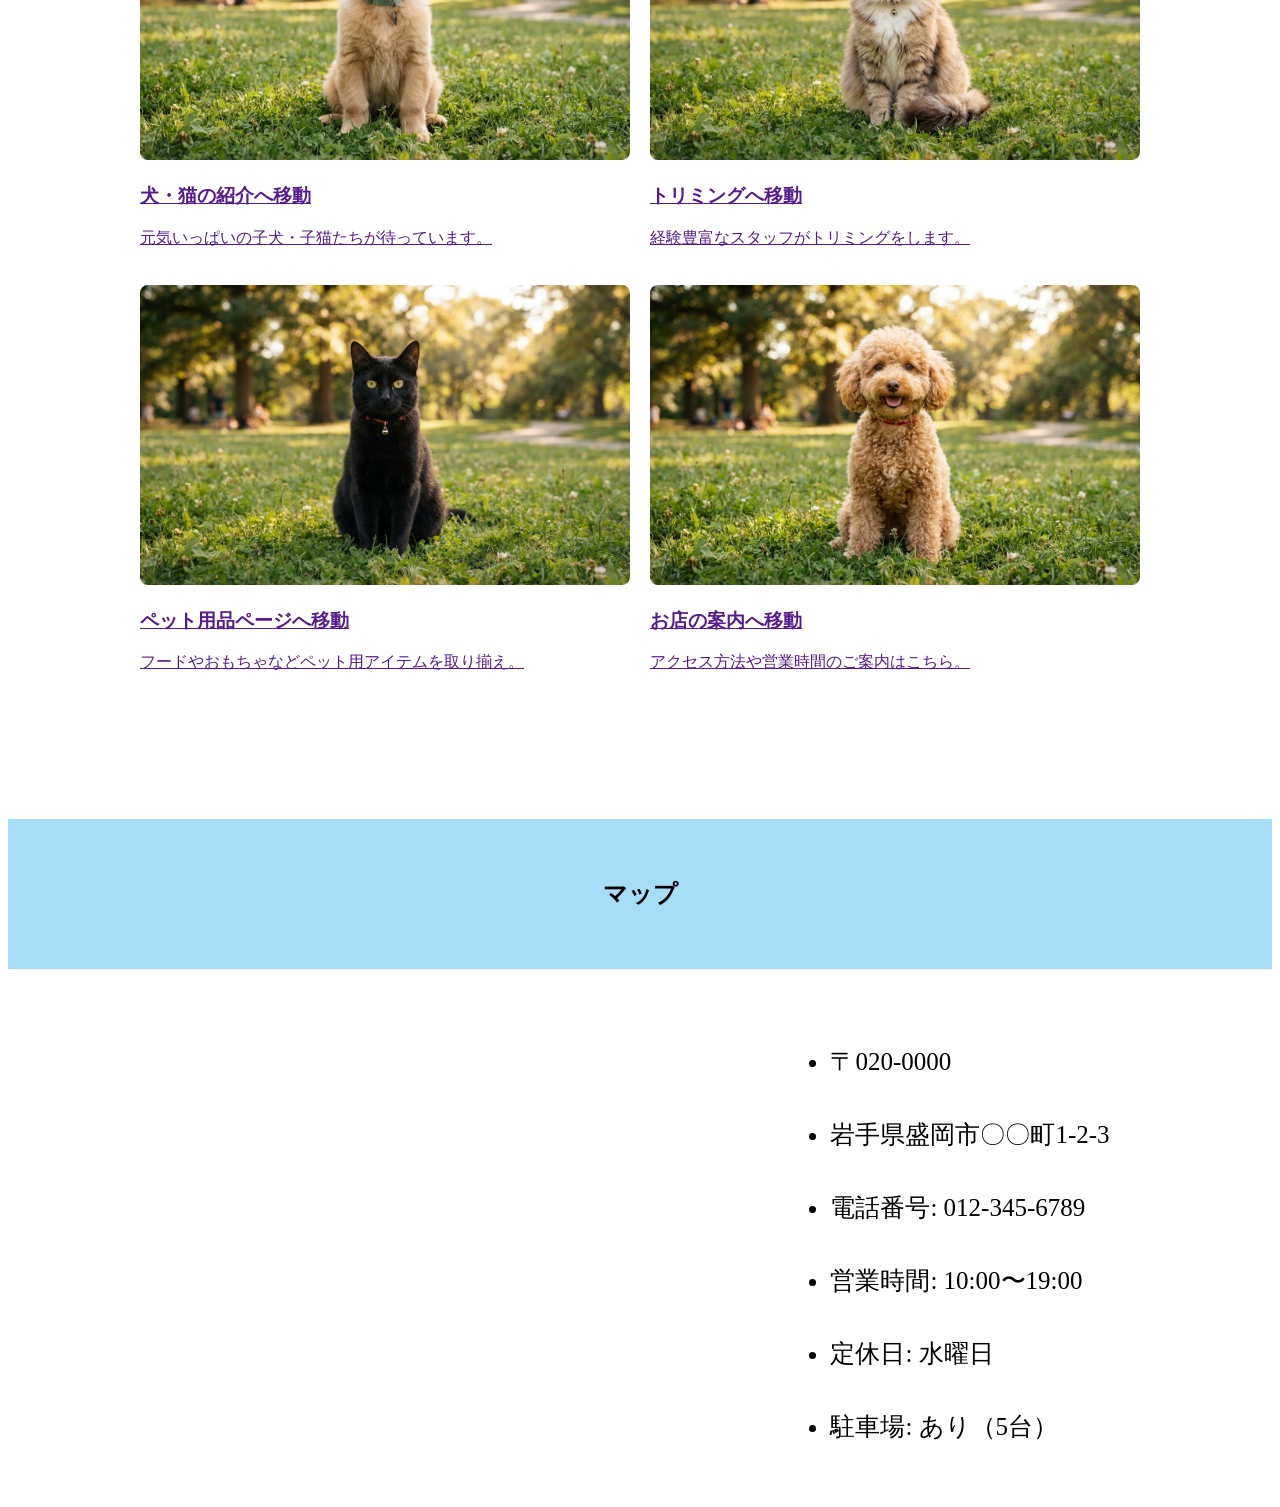
==== commit 585511c8: "ヘッダーをindex.htmlに追加。style.css編集" ====
--- a/index.html
+++ b/index.html
@@ -5,8 +5,26 @@
     <meta name="viewport" content="width=device-width, initial-scale=1.0">
     <title>ペットショップ盛岡</title>
     <link rel="stylesheet" href="css/index.css">
+    <link rel="stylesheet" href="style.css">    
 </head>
 <body>
+    <header class="header">
+    <h1 class="header-logo">
+        <a href="index.html">ペットショップ盛岡</a>
+    </h1>
+
+    <!-- ナビゲーションメニュー -->
+    <nav class="header-nav">
+        <ul class="header-list">
+            <li><a href="introduction.html">子犬・子猫の紹介</a></li>
+            <li><a href="petshop_Toriminngu.html">トリミング</a></li>
+            <li><a href="xxx.html">○○○○○○</a></li>
+            <li><a href="xxxxx.html">XXXXXXXX</a></li>
+            <li><a href="xxxxx.html">XXXXXXXX</a></li>
+        </ul>
+    </nav>
+    </header>
+
     <main>
         <section class="introduction">
             <h1>ペットショップ盛岡 トップ</h1>
@@ -45,12 +63,12 @@
                 </div>
                 
                 <div class="card">
-                    <img src="images/cat2.jpg" alt="猫の画像1">
+                    <img src="images/cat2.jpg" alt="猫の画像2">
                     <p>マンチカン（キナコちゃん）</p>
                 </div>
                 
                 <div class="card">
-                    <img src="images/cat3.jpg" alt="猫の画像1">
+                    <img src="images/cat3.jpg" alt="猫の画像3">
                     <p>スコティッシュフォールド（ムギちゃん）</p>
                 </div>
             </section>
--- a/style.css
+++ b/style.css
@@ -0,0 +1,39 @@
+.header {
+    /*上に固定*/
+    position: sticky;
+    top: 0;
+    z-index: 100;
+
+    display: flex;                  /* 横並びにする */
+    justify-content: space-between; /* 左にロゴ、右にナビ */
+    align-items: center;            /* 上下の中央揃え */
+    padding: 0px 40px;
+    background-color: white;
+    border-bottom: 1px solid #eee;  /* 下に境界線 */
+}
+
+/* ロゴの調整 */
+.header-logo a {
+    font-size: 24px;
+    font-weight: bold;
+    color: #422A03;
+    text-decoration: none;          /* 下線を消す */
+}
+
+.header-list {
+    display: flex;
+    align-items: center;
+    gap: 24px;                      /* メニュー同士の間隔 */
+    list-style: none;               /* ・　を消す */
+    margin: 0;
+    padding: 0;
+}
+
+.header-list a {
+    color: #422A03;
+    text-decoration: none;
+}
+
+.header-list a:hover {
+    opacity: 0.7;                   /* ホバーされたら薄くする */
+}
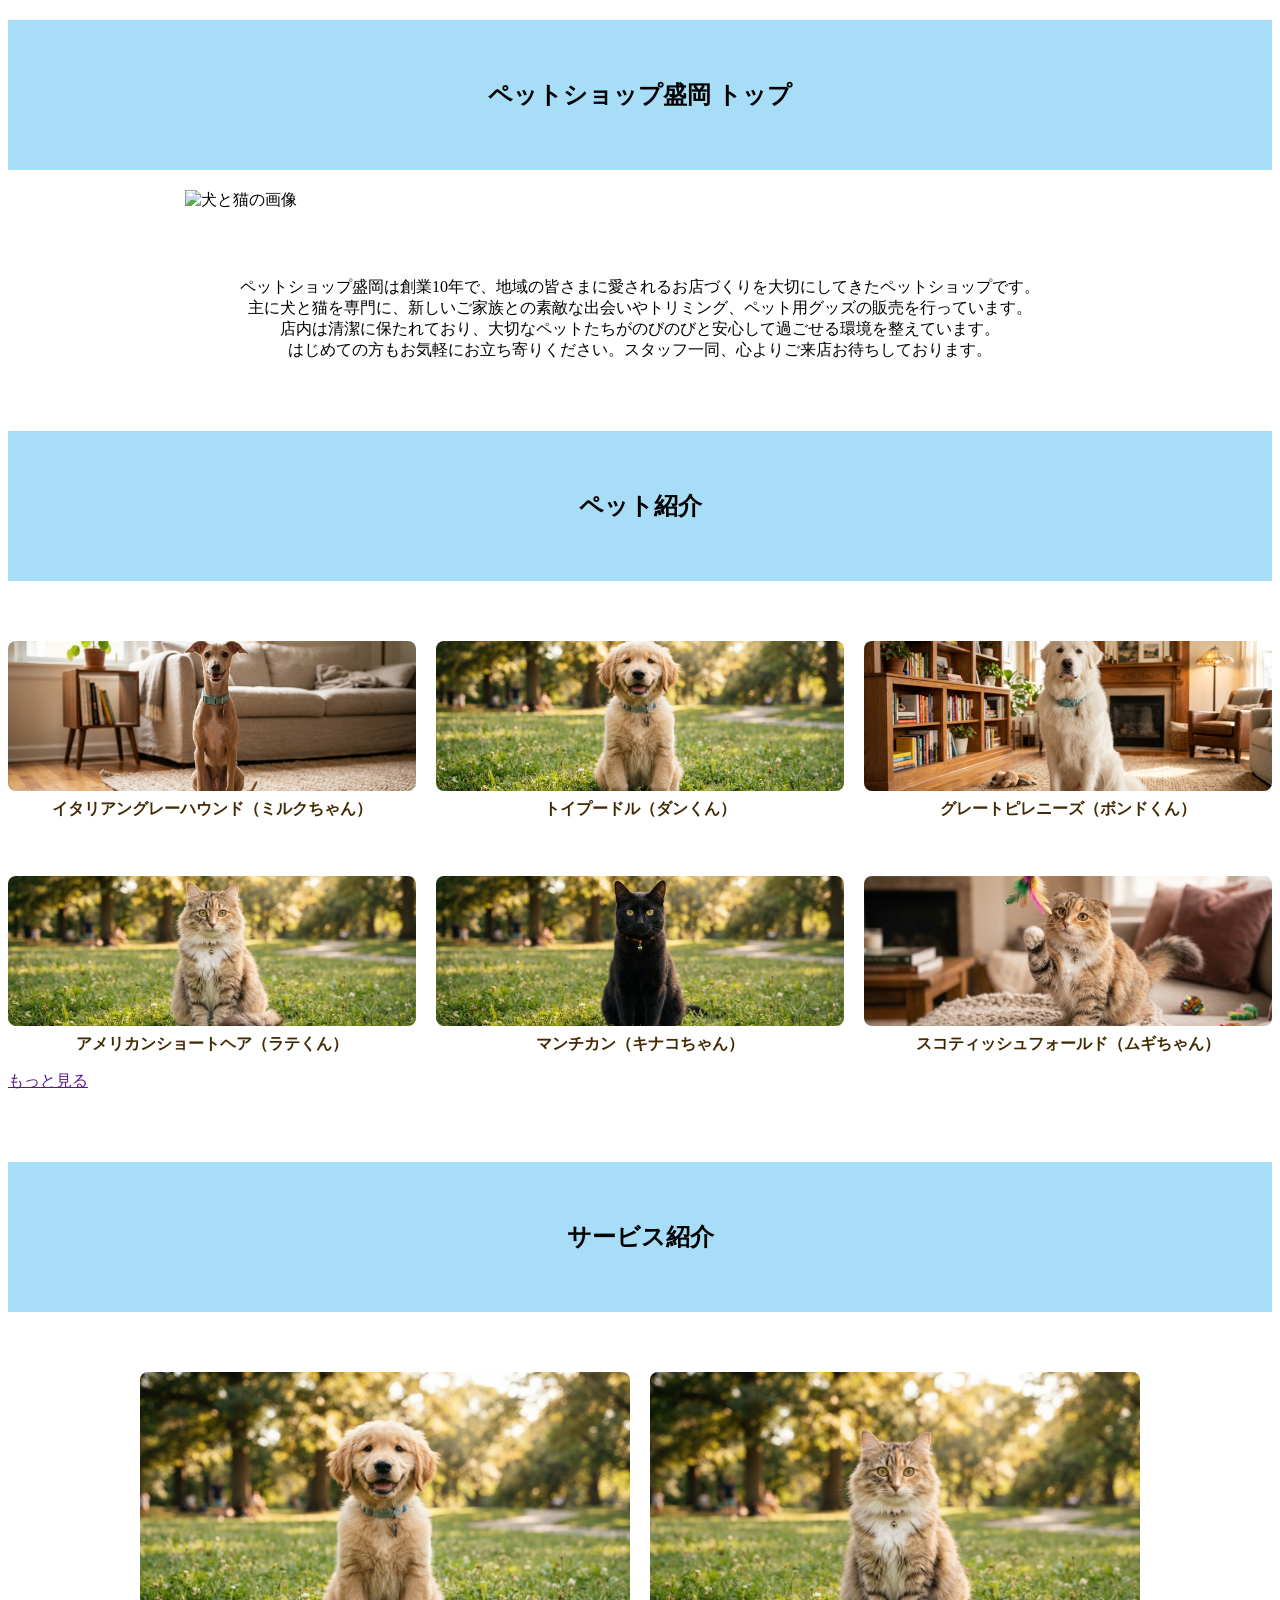
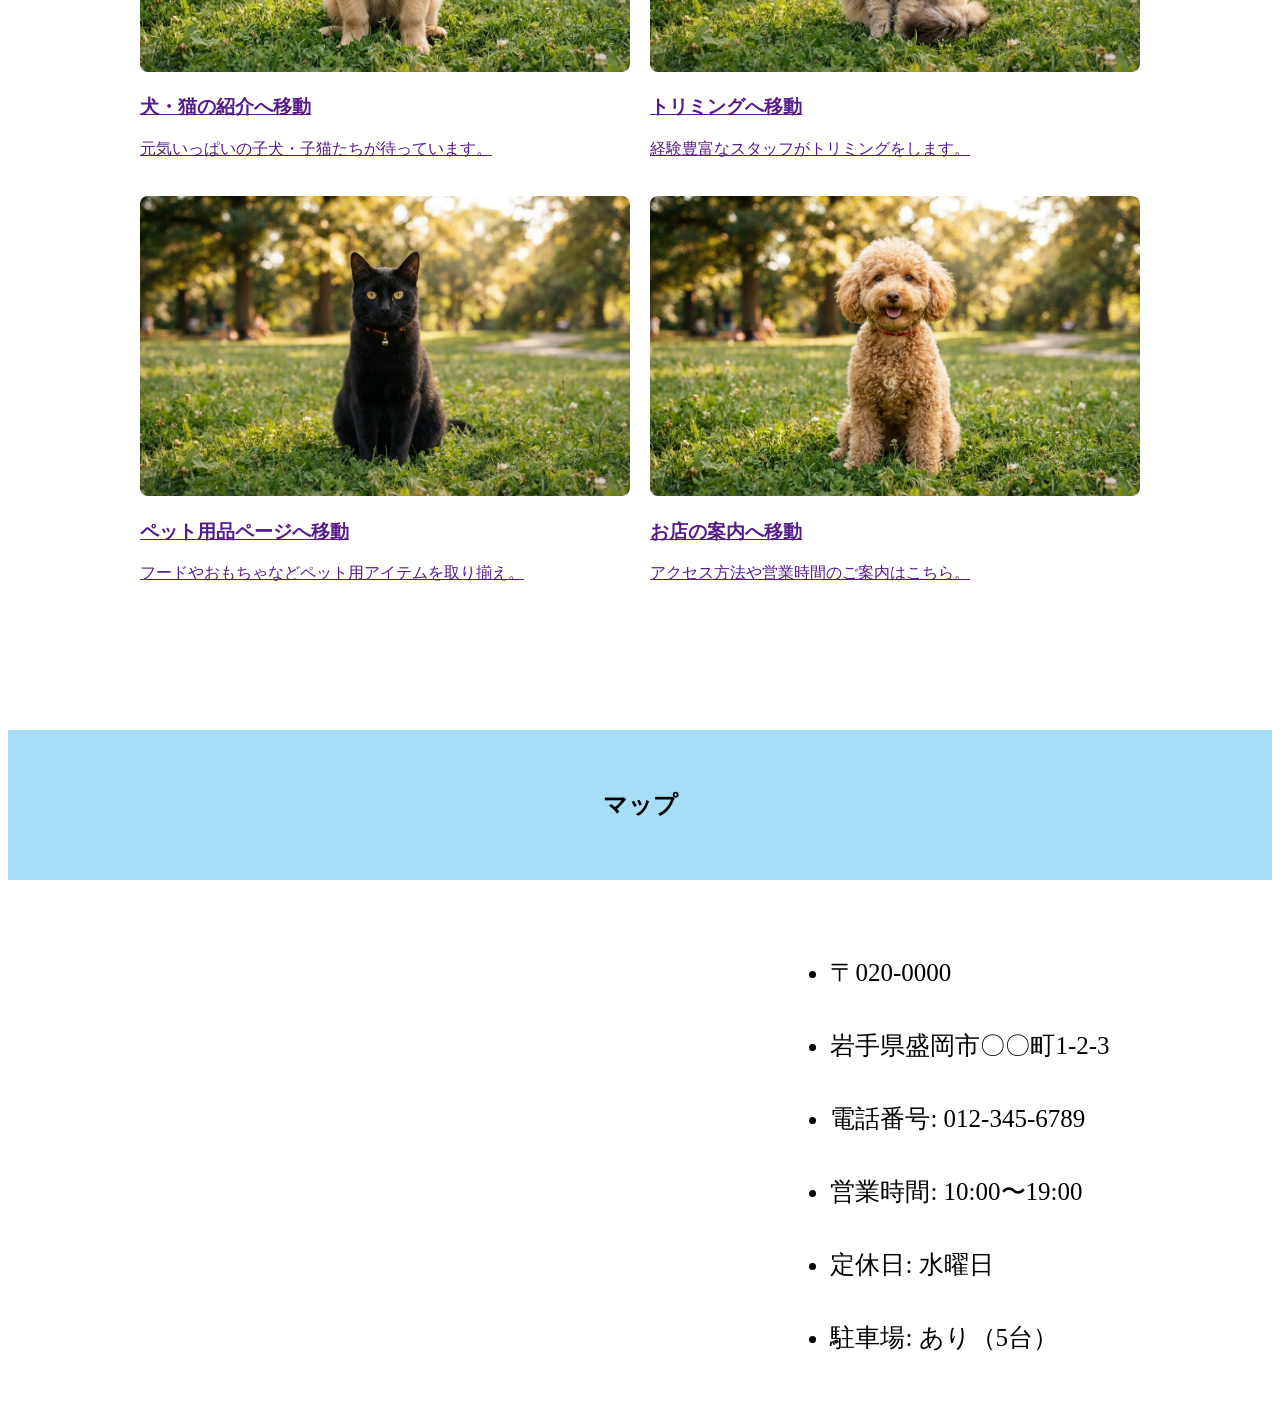
==== commit 72f9deb2: "Merge branch 'feature-store-introduction' of github.com:skudousys26/pet-shop-morioka into feature-st" ====
--- a/index.html
+++ b/index.html
@@ -5,26 +5,8 @@
     <meta name="viewport" content="width=device-width, initial-scale=1.0">
     <title>ペットショップ盛岡</title>
     <link rel="stylesheet" href="css/index.css">
-    <link rel="stylesheet" href="style.css">    
 </head>
 <body>
-    <header class="header">
-    <h1 class="header-logo">
-        <a href="index.html">ペットショップ盛岡</a>
-    </h1>
-
-    <!-- ナビゲーションメニュー -->
-    <nav class="header-nav">
-        <ul class="header-list">
-            <li><a href="introduction.html">子犬・子猫の紹介</a></li>
-            <li><a href="petshop_Toriminngu.html">トリミング</a></li>
-            <li><a href="xxx.html">○○○○○○</a></li>
-            <li><a href="xxxxx.html">XXXXXXXX</a></li>
-            <li><a href="xxxxx.html">XXXXXXXX</a></li>
-        </ul>
-    </nav>
-    </header>
-
     <main>
         <section class="introduction">
             <h1>ペットショップ盛岡 トップ</h1>
